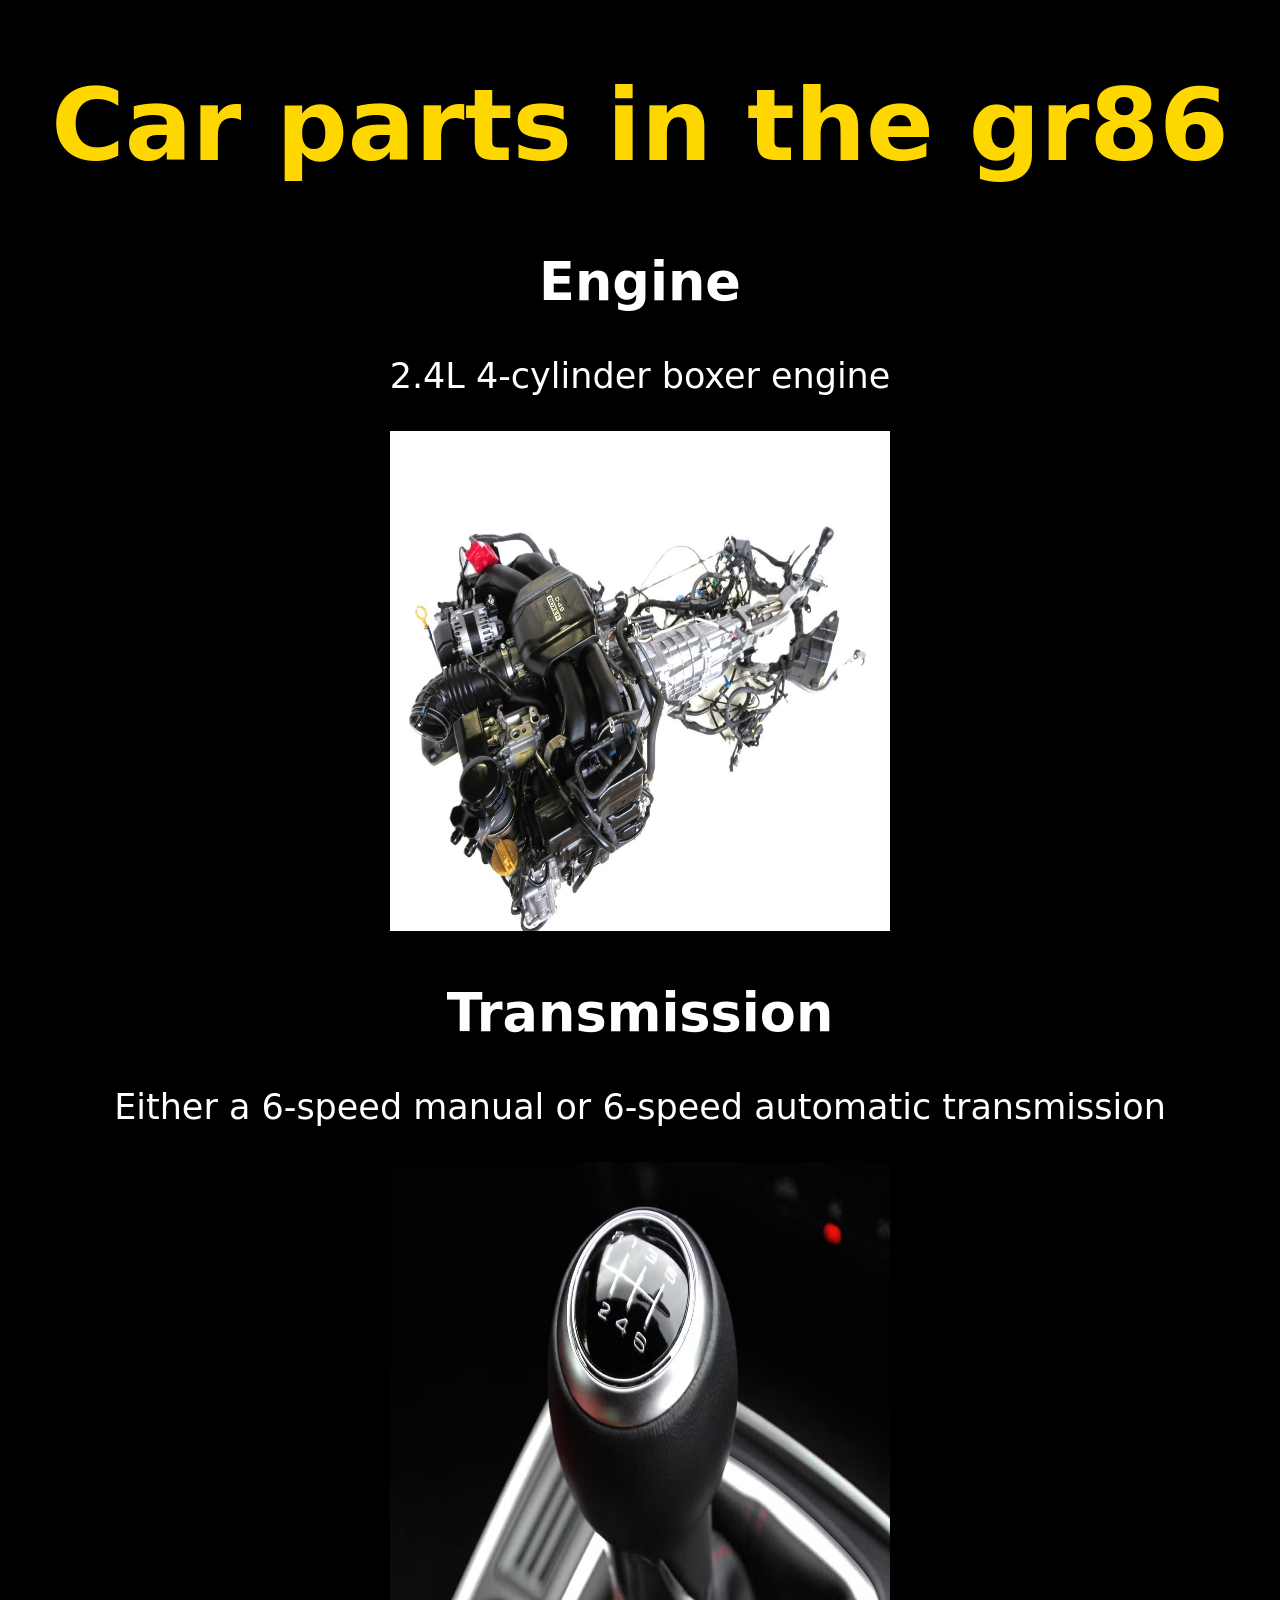
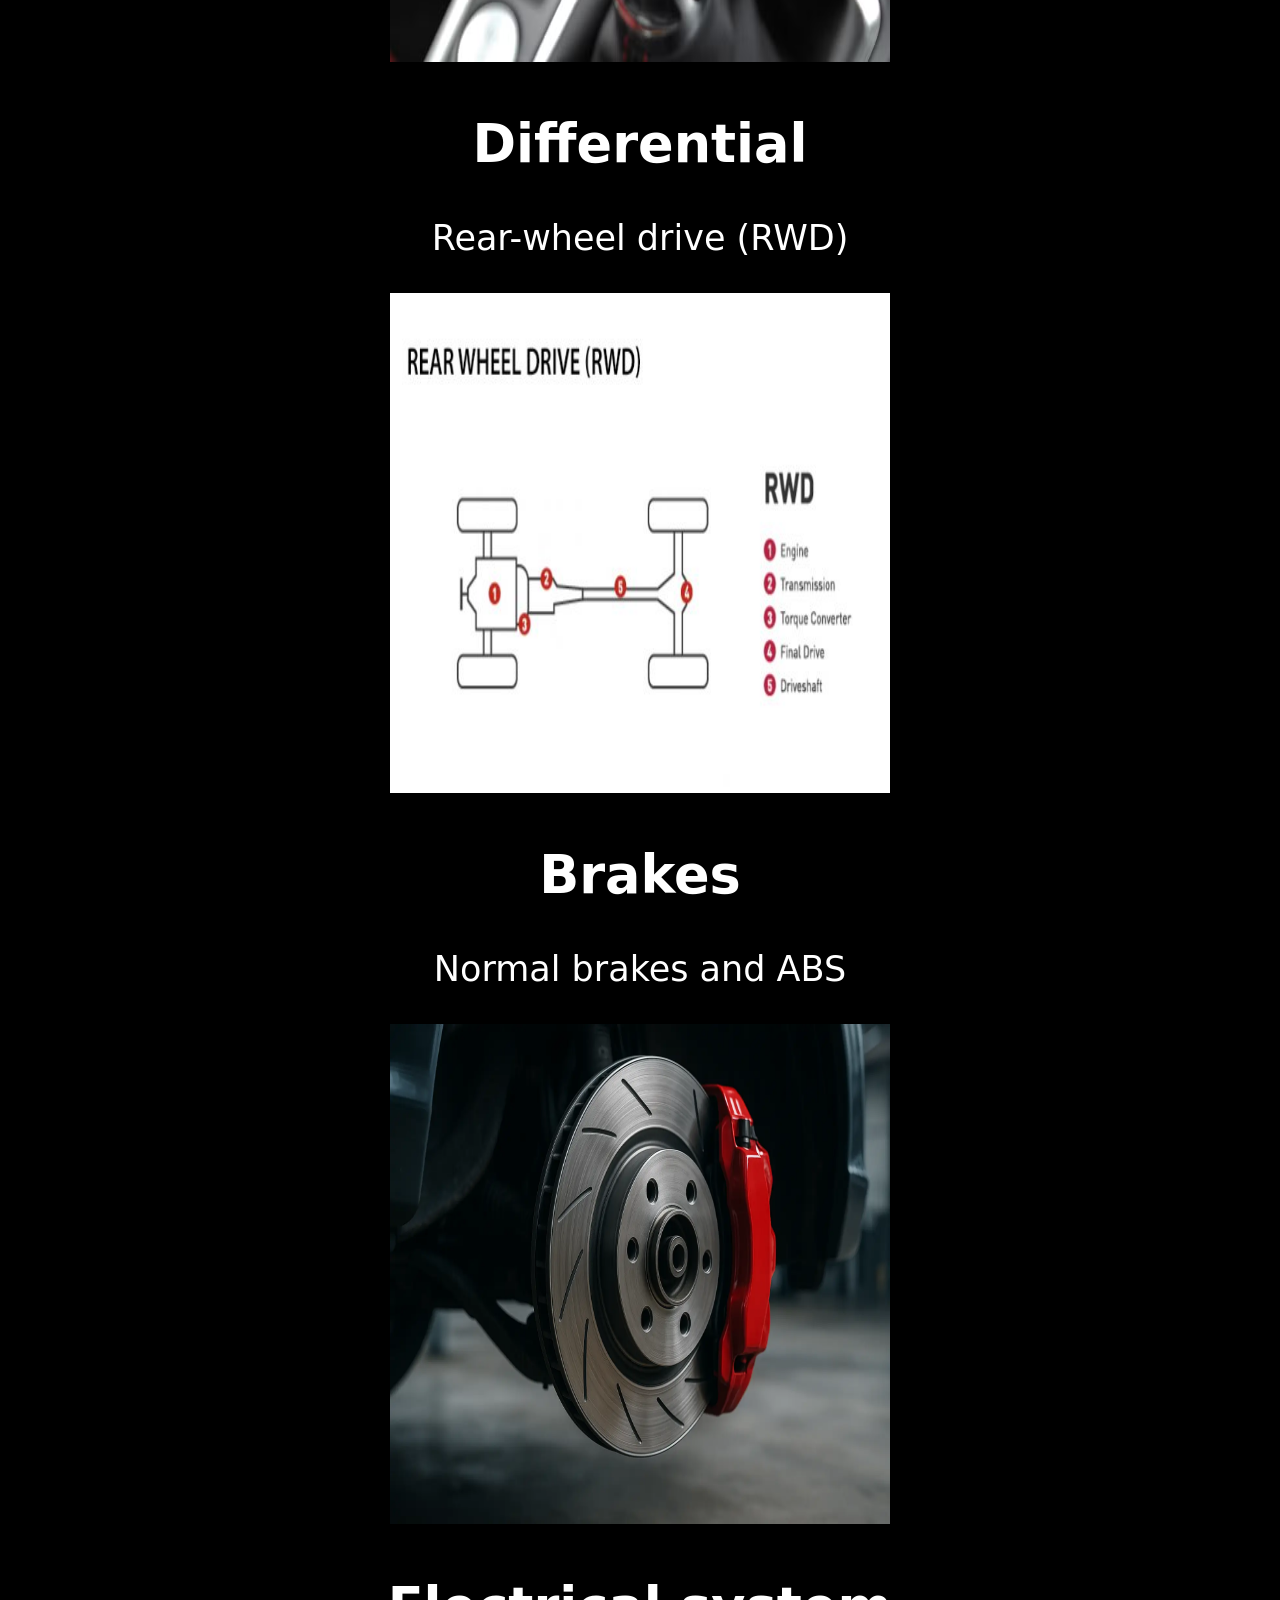
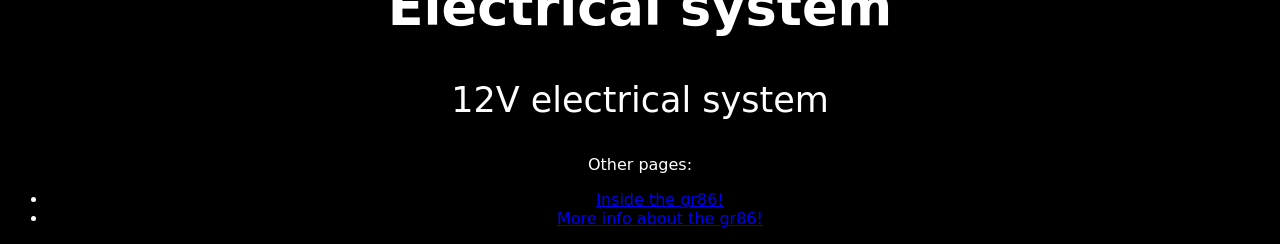
==== inside.html @ a0f19ce3 "9/18/26 update" ====
<!DOCTYPE html>
<html lang="en">
<head>
    <meta charset="UTF-8">
    <meta name="viewport" content="width=device-width, initial-scale=1.0">
    <title>Toyota gr86</title>
    <link rel = "stylesheet" href = "styles2.css">
    <link rel="icon" type = "image/x-icon" href = "images/image copy 2.png">
</head>

<body>
    <header>
        <h1>
            Car parts in the gr86
        </h1>
    </header>
    <main>
        <h2>Engine</h2>
            <p>2.4L 4-cylinder boxer engine</p>
            <img src = "images/image copy 3.png">
        <h2>Transmission</h2>
            <p>Either a 6-speed manual or 6-speed automatic transmission</p>
            <img src = "images/image copy 4.png">
        <h2>Differential</h2>
            <p>Rear-wheel drive (RWD)</p>
            <img src = "images/image copy 5.png">
        <h2>Brakes</h2>
            <p>Normal brakes and ABS</p>
            <img src = "images/image copy 6.png">
        <h2>Electrical system</h2>
            <p>12V electrical system</p>
    </main>
    <!--update the classes within the footer tag-->
    <footer> 
        <p class = "white-text textFooter">
            Other pages:
        </p>
        <ul class = "white-text textFooter">
            <li><a class = "links" href="inside.html">Inside the gr86!</a></li>
            <li><a class = "links" href="pics&links.html">More info about the gr86!</a></li>
               
        </ul>
    </footer>
</body>
---- styles2.css ----
header {
    color: gold;
    font-size: 50px;
    
}

body {
    background-color: black;
    font-family: system-ui, -apple-system, BlinkMacSystemFont, 'Segoe UI', Roboto, Oxygen, Ubuntu, Cantarell, 'Open Sans', 'Helvetica Neue', sans-serif;
    color: white;
    text-align: center;
}

main {
    font-size: 35px;
}

footer {
    
}

img {
    width: 500px;
    height: 500px;
}
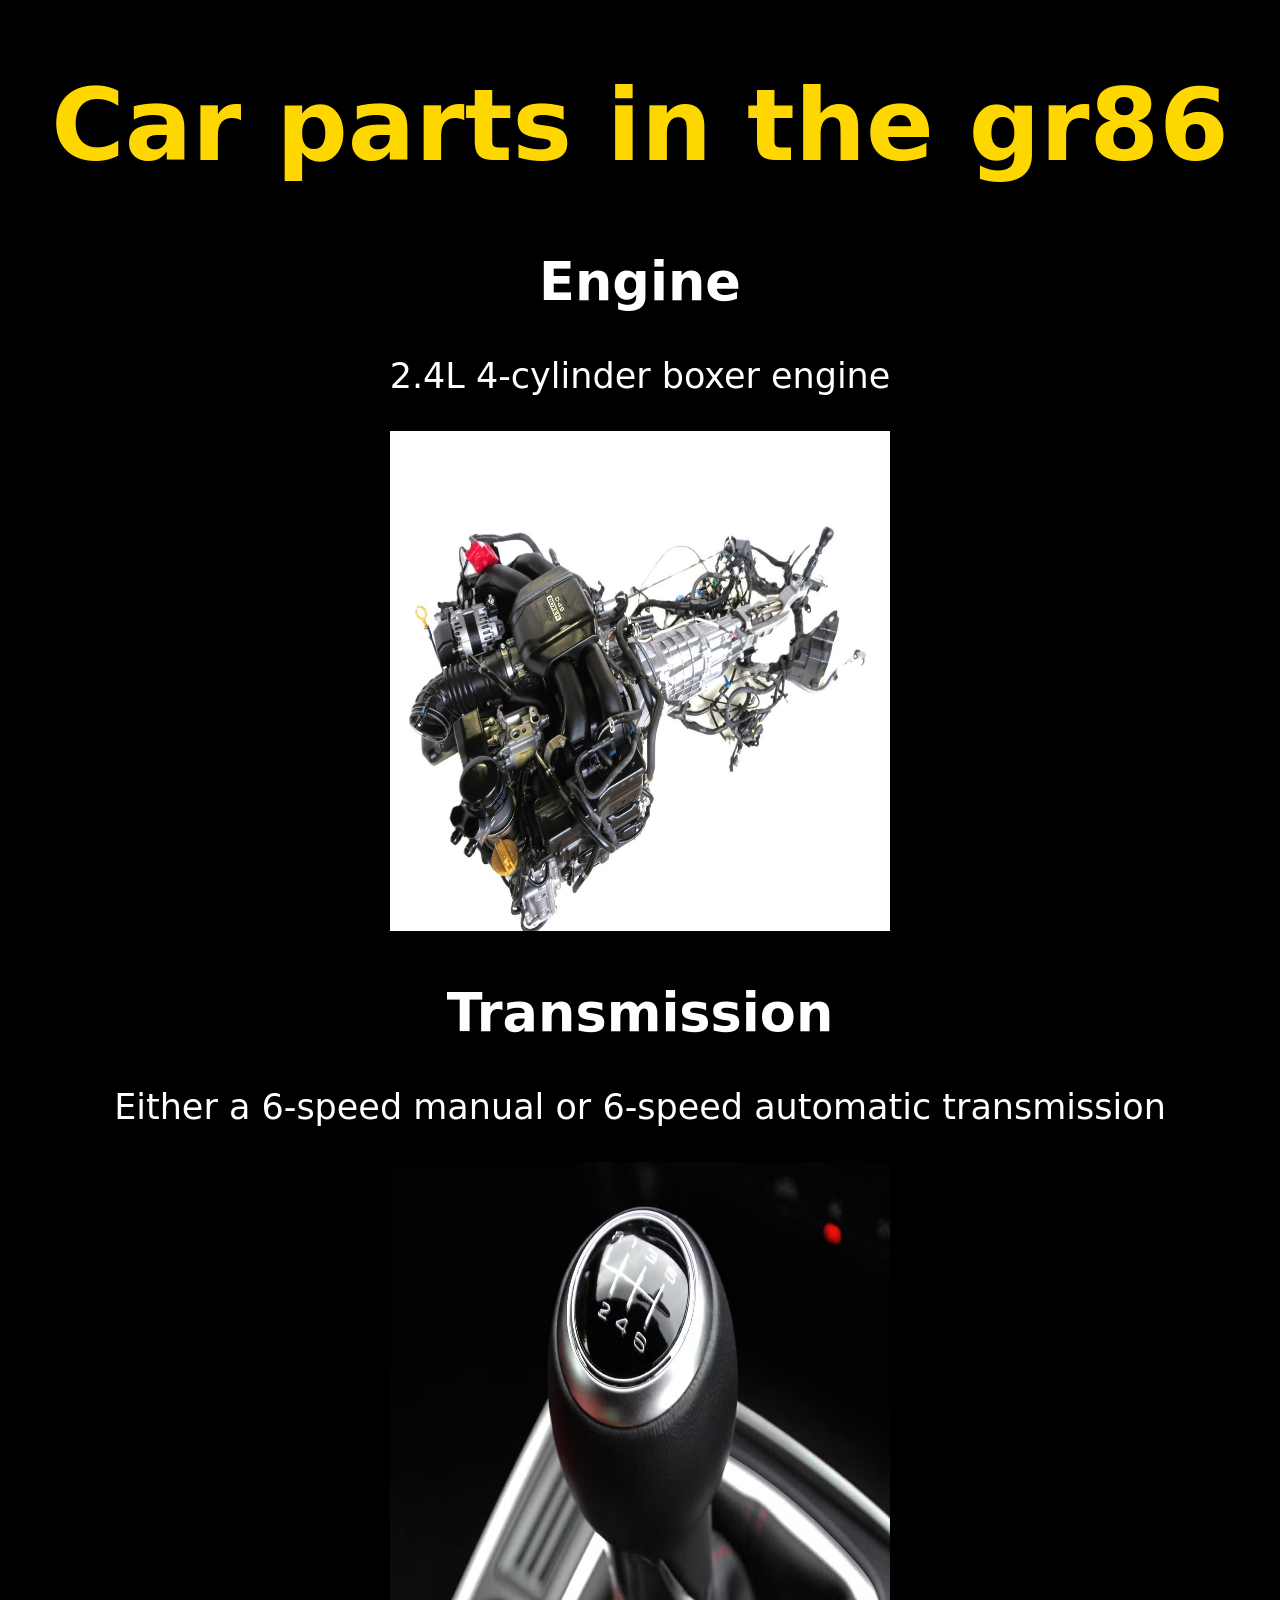
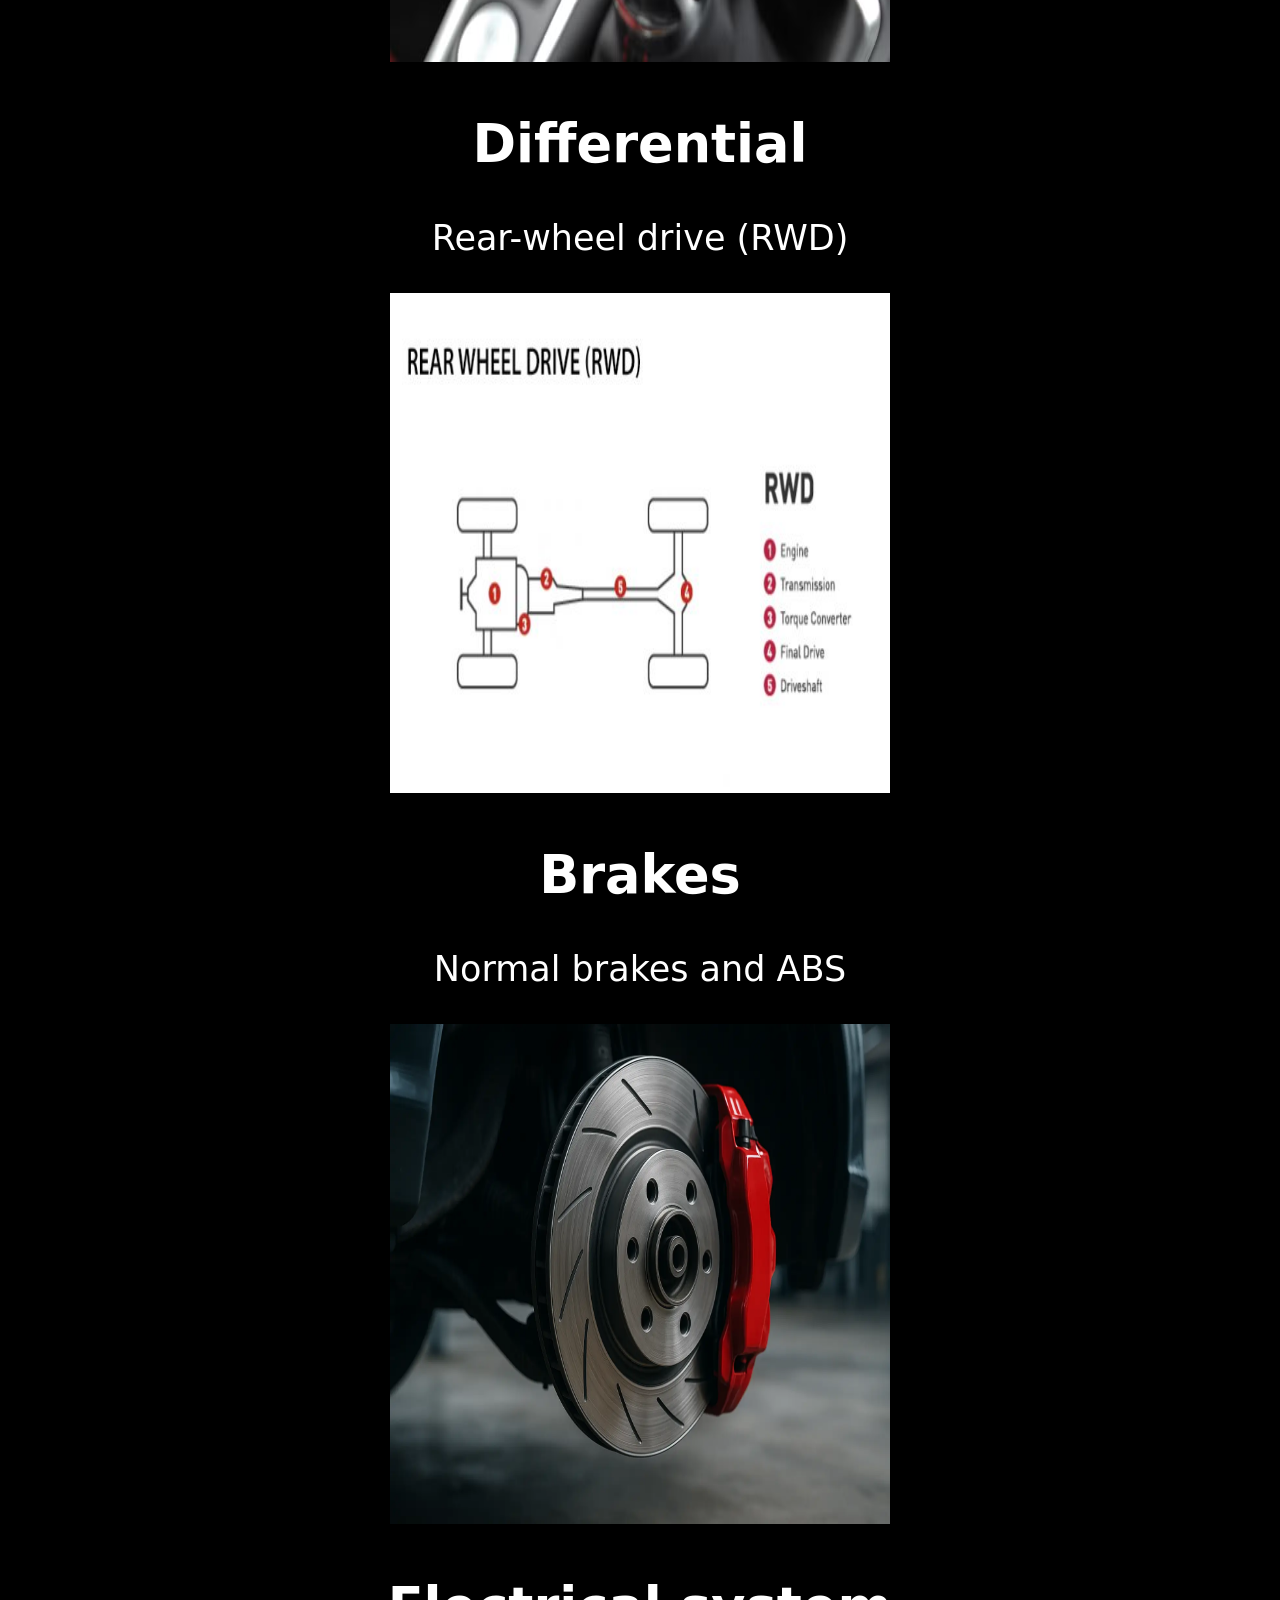
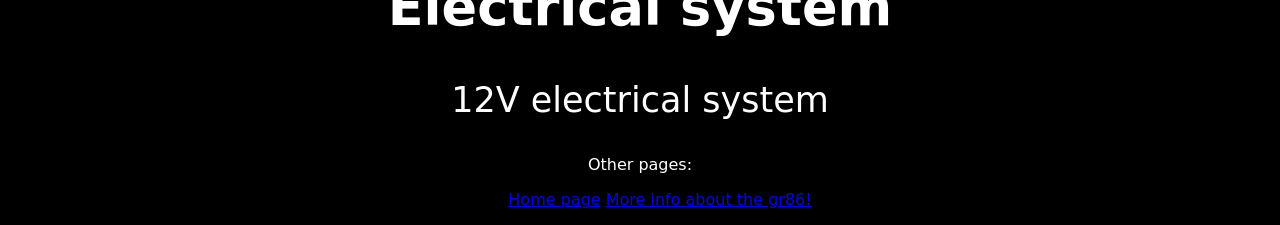
==== commit 81a62e63: "8ou8o8uo78o" ====
--- a/inside.html
+++ b/inside.html
@@ -36,8 +36,8 @@
             Other pages:
         </p>
         <ul class = "white-text textFooter">
-            <li><a class = "links" href="inside.html">Inside the gr86!</a></li>
-            <li><a class = "links" href="pics&links.html">More info about the gr86!</a></li>
+            <a class = "links" href="index.html">Home page</a>
+            <a class = "links" href="pics&links.html">More info about the gr86!</a>
                
         </ul>
     </footer>
